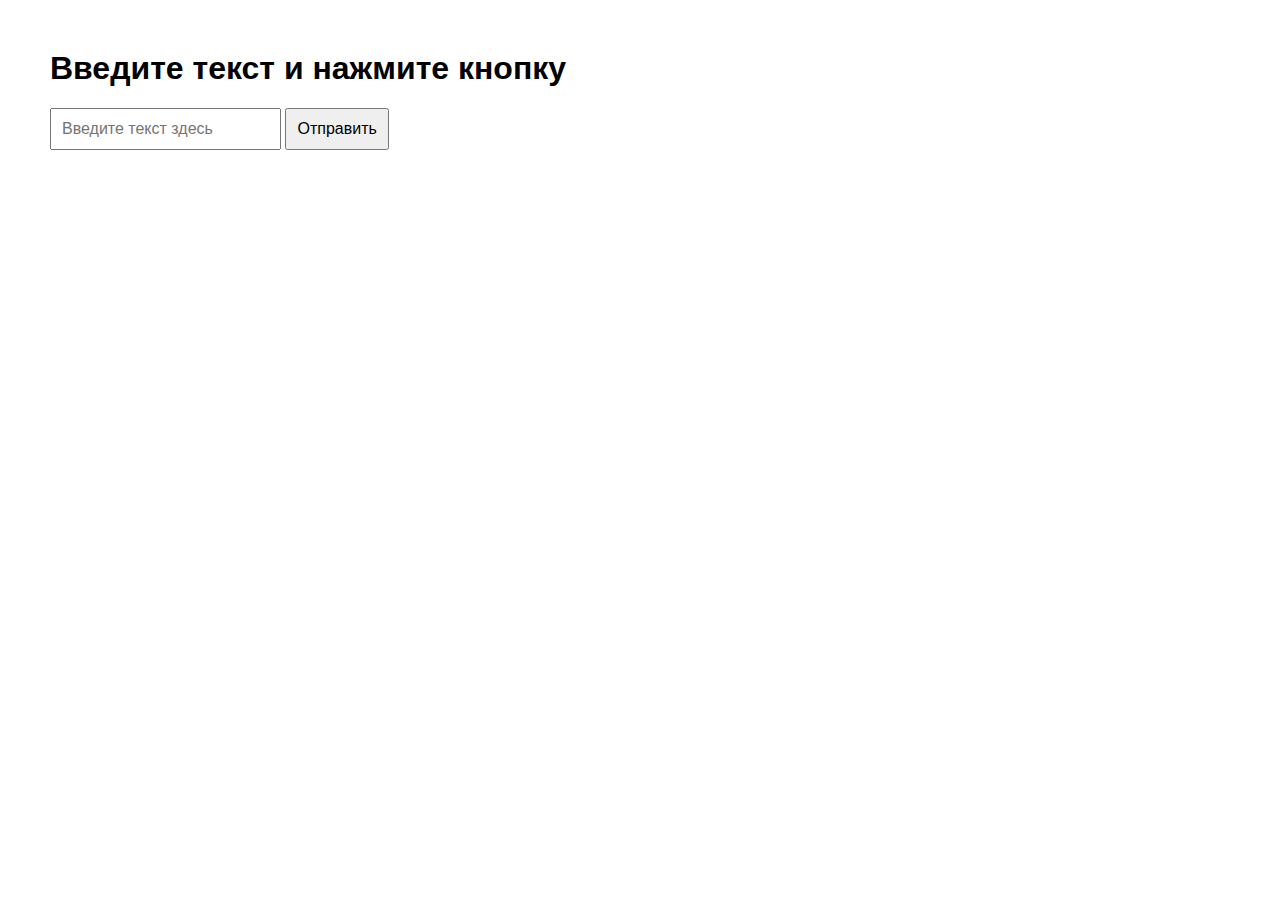
==== 10/index.html @ 24b9da80 "додаткове завдання, таблиця" ====
<!DOCTYPE html>
<html lang="ukr">
<head>
    <meta charset="UTF-8">
    <meta name="viewport" content="width=device-width, initial-scale=1.0">
    <title>Input и Вывод</title>
    <link rel="stylesheet" href="styles/style.css">
</head>
<body>
    <h1>Введите текст и нажмите кнопку</h1>
    <input type="text" id="userInput" placeholder="Введите текст здесь">
    <button onclick="showMessage()">Отправить</button>

    <div id="output"></div>

    <script>
        function showMessage() {
            const input = document.getElementById('userInput').value;
            document.getElementById('output').textContent = `Вы ввели: ${input}`;
        }
    </script>
</body>
</html>
---- 10/styles/style.css ----
body {
    font-family: Arial, sans-serif;
    margin: 50px;
}
input, button {
    padding: 10px;
    font-size: 16px;
}
#output {
    margin-top: 20px;
    font-size: 18px;
    color: green;
}
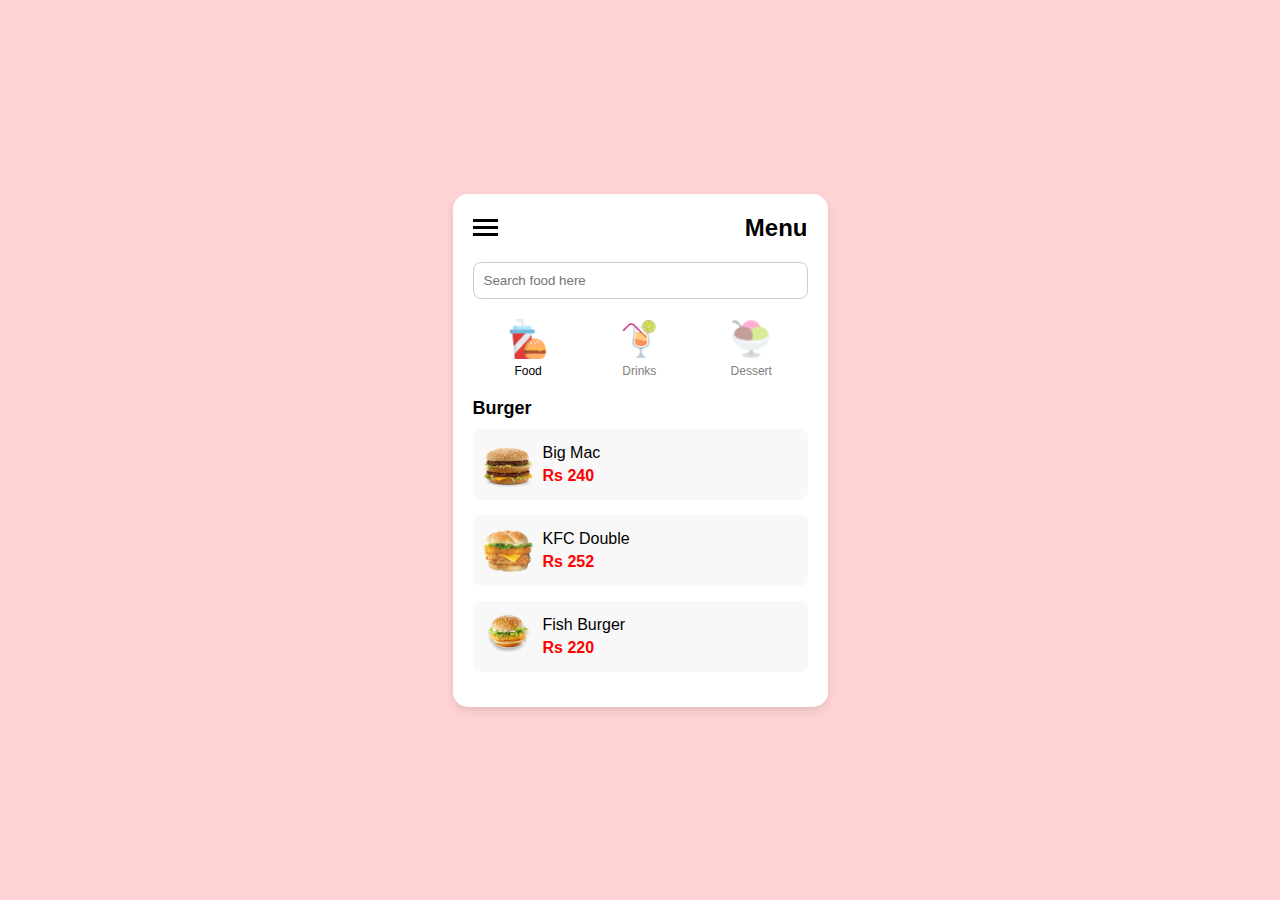
==== commit e0b56475: "10" ====
--- a/10/index.html
+++ b/10/index.html
@@ -1,23 +1,64 @@
 <!DOCTYPE html>
-<html lang="ukr">
+<html lang="en">
 <head>
     <meta charset="UTF-8">
     <meta name="viewport" content="width=device-width, initial-scale=1.0">
-    <title>Input и Вывод</title>
-    <link rel="stylesheet" href="styles/style.css">
+    <title>Menu</title>
+    <link rel="stylesheet" href="style/style.css">
 </head>
 <body>
-    <h1>Введите текст и нажмите кнопку</h1>
-    <input type="text" id="userInput" placeholder="Введите текст здесь">
-    <button onclick="showMessage()">Отправить</button>
-
-    <div id="output"></div>
-
-    <script>
-        function showMessage() {
-            const input = document.getElementById('userInput').value;
-            document.getElementById('output').textContent = `Вы ввели: ${input}`;
-        }
-    </script>
+    <div class="container">
+        <div class="menu">
+            <div class="menu-header">
+                <div class="hamburger-menu">
+                    <div></div>
+                    <div></div>
+                    <div></div>
+                </div>
+                <h1>Menu</h1>
+            </div>
+            <div class="search-bar">
+                <input type="text" placeholder="Search food here">
+            </div>
+            <div class="categories">
+                <div class="category selected">
+                    <img src="image/food.png" alt="Food">
+                    <p>Food</p>
+                </div>
+                <div class="category">
+                    <img src="image/Drinks.png" alt="Drinks">
+                    <p>Drinks</p>
+                </div>
+                <div class="category">
+                    <img src="image/Dessert.png" alt="Dessert">
+                    <p>Dessert</p>
+                </div>
+            </div>
+            <div class="food-section">
+                <h2>Burger</h2>
+                <div class="food-item">
+                    <img src="image/Big Mac.png" alt="Big Mac">
+                    <div class="food-details">
+                        <p>Big Mac</p>
+                        <p class="price">Rs 240</p>
+                    </div>
+                </div>
+                <div class="food-item">
+                    <img src="image/KFC Double.png" alt="KFC Double">
+                    <div class="food-details">
+                        <p>KFC Double</p>
+                        <p class="price">Rs 252</p>
+                    </div>
+                </div>
+                <div class="food-item">
+                    <img src="image/Fish Burger.png" alt="Fish Burger">
+                    <div class="food-details">
+                        <p>Fish Burger</p>
+                        <p class="price">Rs 220</p>
+                    </div>
+                </div>
+            </div>
+        </div>
+    </div>
 </body>
-</html>
+</html>--- a/10/style/style.css
+++ b/10/style/style.css
@@ -0,0 +1,117 @@
+* {
+    margin: 0;
+    padding: 0;
+    box-sizing: border-box;
+    font-family: Arial, sans-serif;
+}
+
+body {
+    background-color: #FFD3D3;
+    display: flex;
+    justify-content: center;
+    align-items: center;
+    height: 100vh;
+}
+
+.container {
+    width: 375px;
+    background-color: white;
+    border-radius: 15px;
+    box-shadow: 0 4px 8px rgba(0, 0, 0, 0.1);
+    padding: 20px;
+}
+
+.menu-header {
+    display: flex;
+    align-items: center;
+    justify-content: space-between;
+}
+
+.hamburger-menu div {
+    width: 25px;
+    height: 3px;
+    background-color: black;
+    margin: 4px 0;
+}
+
+h1 {
+    font-size: 24px;
+    color: #000;
+}
+
+.search-bar {
+    margin: 20px 0;
+}
+
+.search-bar input {
+    width: 100%;
+    padding: 10px;
+    border: 1px solid #ccc;
+    border-radius: 8px;
+}
+
+.categories {
+    display: flex;
+    justify-content: space-around;
+    margin-bottom: 20px;
+}
+
+.category {
+    display: flex;
+    flex-direction: column;
+    align-items: center;
+}
+
+.category img {
+    width: 40px;
+    height: 40px;
+    margin-bottom: 5px;
+}
+
+.category p {
+    font-size: 12px;
+    color: grey;
+}
+
+.category.selected p {
+    color: black;
+}
+
+.food-section {
+    margin-top: 10px;
+}
+
+.food-section h2 {
+    font-size: 18px;
+    color: #000;
+    margin-bottom: 10px;
+}
+
+.food-item {
+    display: flex;
+    align-items: center;
+    justify-content: space-between;
+    margin-bottom: 15px;
+    padding: 10px;
+    background-color: #f8f8f8;
+    border-radius: 8px;
+}
+
+.food-item img {
+    width: 50px;
+    height: 50px;
+}
+
+.food-details {
+    flex: 1;
+    margin-left: 10px;
+}
+
+.food-details p {
+    margin: 5px 0;
+}
+
+.price {
+    color: red;
+    font-weight: bold;
+}
